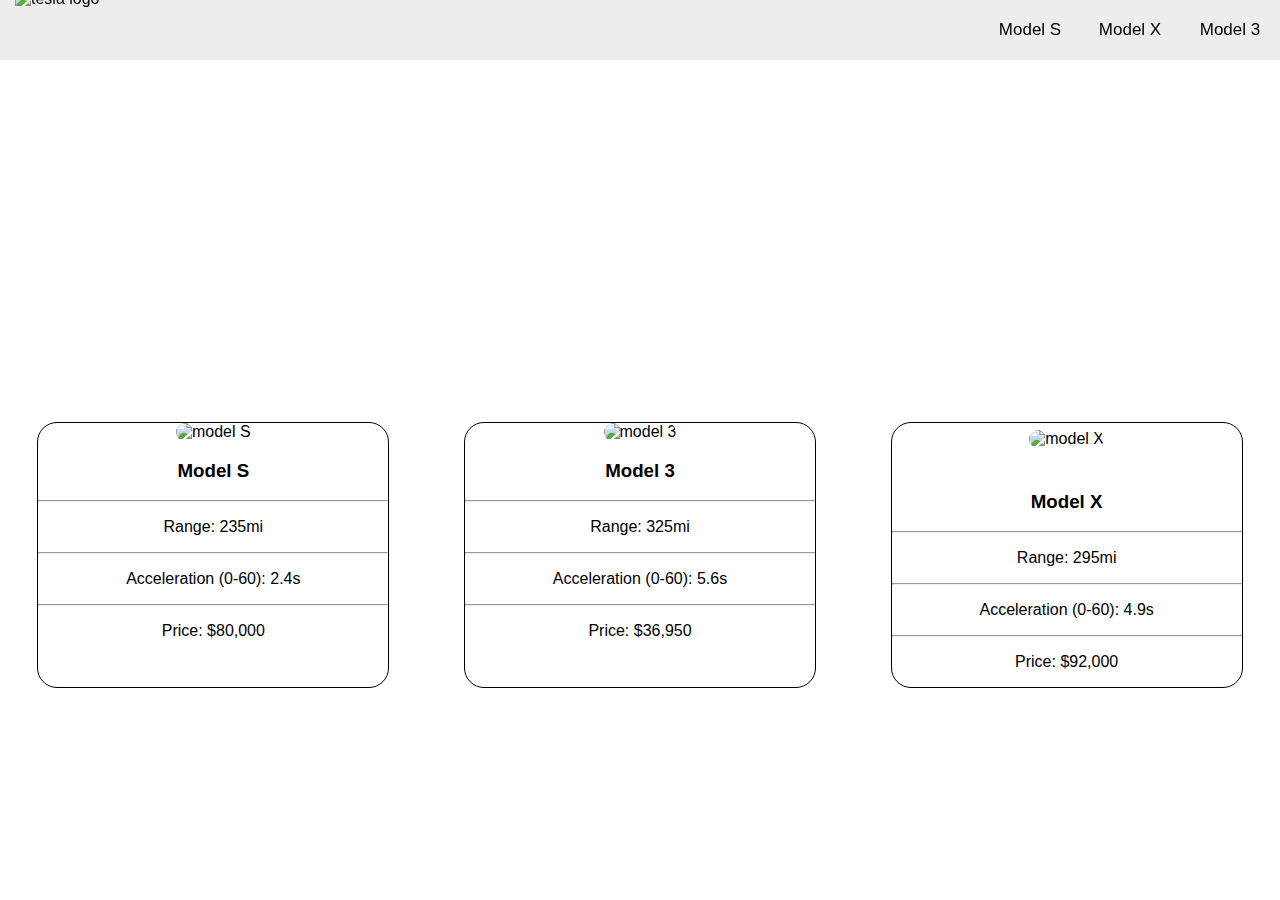
==== index.html @ 8cedb7c1 "Create index.html" ====
<!DOCTYPE html>
<html lang="en">
<head>
    <meta charset="UTF-8">
    <meta name="viewport" content="width=device-width, initial-scale=1.0">
    <meta http-equiv="X-UA-Compatible" content="ie=edge">
    <title>Document</title>
    <style>
    body{
        margin: 0;
        font-family: sans-serif;
    }
    #header{
        position: fixed;
        background-color: rgba(235, 235, 235, 0.900);
        width: 100%;
        height: 60px;
        z-index: 2;
    }
    #nav-bar{
        display:flex;
        justify-content: space-between;
        background-color: transparent;
        padding-left: 15px;
        height: 60px;
    }
    .nav-link{
        height: 40px;
        width: 100px;
        color: black;
        padding-top: 20px;
        font-size: 17px;
        text-align: center;
        text-decoration: none;
        display: block;
        float: right;
    }
    #header-img{
        width: 90px;
        height: 80px;
        position: relative; 
        bottom: 10px;
    }
    .nav-link:hover{
        background-color:whitesmoke;
    }

    #video-div{
        position: relative;
        margin: 0;
        bottom: 20px;
        z-index: 0;
    }

    @media screen and (max-width:425px){
        #header-img{
            display: none;
        }

        #model-links{
            margin-left: 20px;
        }
    }

    #flex-container{
        display: flex;
        justify-content: space-around;
    }

    .model-cards{
        border-style: solid;
        border-width: 0.5px;
        border-radius: 20px;
        width: 350px;
        text-align: center;
    }

    .model-cards:hover{
        box-shadow: 0 10px 20px rgba(0,0,0,0.19), 0 6px 6px rgba(0,0,0,0.23);
    }

    .model-icons{
        max-width: 100%;
        border-radius: 30px;
    }
    
    h3{
        text-align: center;
    }
    </style>
</head>
<body>
    <header id="header">
        <nav id="nav-bar">
            <img src="http://shetechexplorer.com/wp-content/uploads/2016/10/tesla-logo-png-2258.png " alt="tesla logo" id="header-img">
            <div id="model-links">
                <a href="#" class="nav-link">Model 3</a>
                <a href="#" class="nav-link">Model X</a>
                <a href="#" class="nav-link">Model S</a>
            </div>
        </nav>
    </header>
    <img src="https://habrastorage.org/webt/kt/nf/-l/ktnf-lr2xa42l1sojk9pt-i2lnm.jpeg" alt="" style="width:100%;z-index: 1  ;">
    <div id="video-div">
            <iframe id="video" width="100%" height="400" 
            src="https://www.youtube.com/embed/azUbCdcAeFM?controls=0" 
            frameborder="0" allowfullscreen></iframe>
    </div>
    <div id="flex-container">
        <div class="model-cards" id="modelS"> 
            <img src="https://www.tesla.com/tesla_theme/assets/img/compare/model_s--side_profile.png?20170524" alt="model S" class="model-icons">
            <article>
                <h3>Model S</h3>
                <hr>
                <p>Range: 235mi</p>
                <hr>
                <p>Acceleration (0-60): 2.4s</p>
                <hr>
                <p>Price: $80,000</p>
            </article>
        </div>
        <div class="model-cards" id="model3">
            <img src="https://www.tesla.com/sites/default/files/images/model-3/model_3--side_profile.png?20170801" alt="model 3" class="model-icons">
            <article>
                    <h3>Model 3</h3>
                    <hr>
                    <p>Range: 325mi</p>
                    <hr>
                    <p>Acceleration (0-60): 5.6s</p>
                    <hr>
                    <p>Price: $36,950</p>
                    </article>
        </div>
        <div class="model-cards" id="modelX">
            <img src="https://www.tesla.com/content/dam/tesla-site/sx-redesign/img/modelx/footer/modelx@2.jpg" alt="model X" class="model-icons" style="margin-bottom: 31px;position: relative;top: 7px; max-width: 99%;">
            <article>
                    <h3>Model X</h3>
                    <hr>
                    <p>Range: 295mi</p>
                    <hr>
                    <p>Acceleration (0-60): 4.9s</p>
                    <hr>
                    <p>Price: $92,000</p>
                </article>
        </div>
    </div>
</body>
</html>
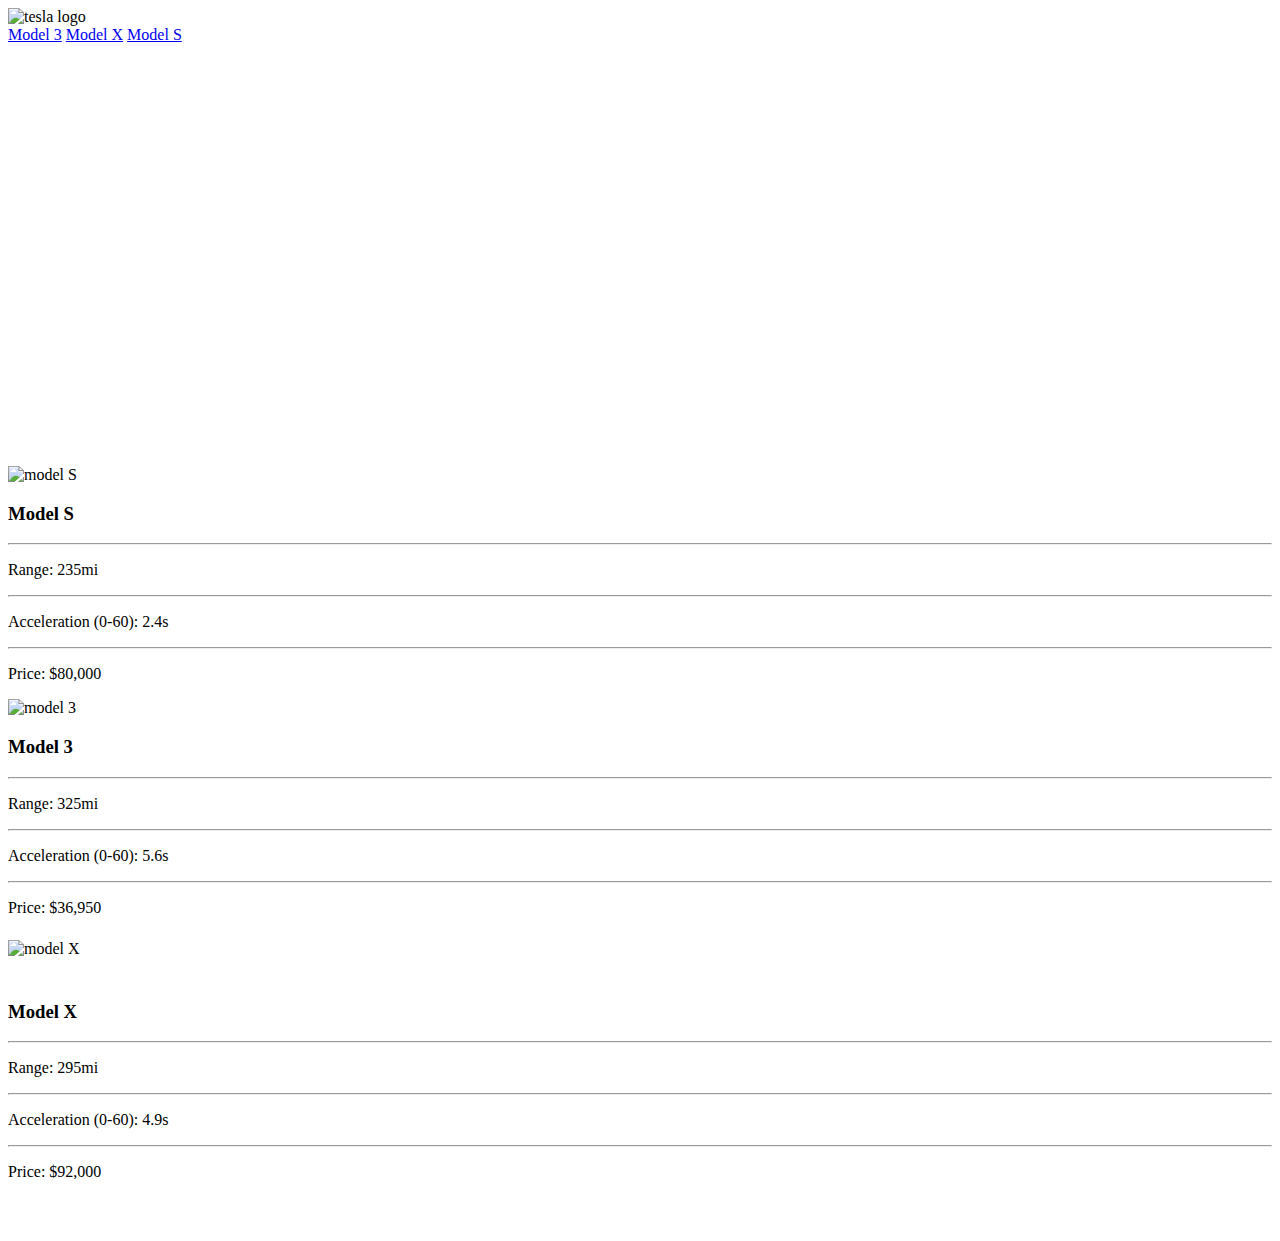
==== commit 2d1628cb: "Update index.html" ====
--- a/index.html
+++ b/index.html
@@ -4,90 +4,8 @@
     <meta charset="UTF-8">
     <meta name="viewport" content="width=device-width, initial-scale=1.0">
     <meta http-equiv="X-UA-Compatible" content="ie=edge">
-    <title>Document</title>
-    <style>
-    body{
-        margin: 0;
-        font-family: sans-serif;
-    }
-    #header{
-        position: fixed;
-        background-color: rgba(235, 235, 235, 0.900);
-        width: 100%;
-        height: 60px;
-        z-index: 2;
-    }
-    #nav-bar{
-        display:flex;
-        justify-content: space-between;
-        background-color: transparent;
-        padding-left: 15px;
-        height: 60px;
-    }
-    .nav-link{
-        height: 40px;
-        width: 100px;
-        color: black;
-        padding-top: 20px;
-        font-size: 17px;
-        text-align: center;
-        text-decoration: none;
-        display: block;
-        float: right;
-    }
-    #header-img{
-        width: 90px;
-        height: 80px;
-        position: relative; 
-        bottom: 10px;
-    }
-    .nav-link:hover{
-        background-color:whitesmoke;
-    }
-
-    #video-div{
-        position: relative;
-        margin: 0;
-        bottom: 20px;
-        z-index: 0;
-    }
-
-    @media screen and (max-width:425px){
-        #header-img{
-            display: none;
-        }
-
-        #model-links{
-            margin-left: 20px;
-        }
-    }
-
-    #flex-container{
-        display: flex;
-        justify-content: space-around;
-    }
-
-    .model-cards{
-        border-style: solid;
-        border-width: 0.5px;
-        border-radius: 20px;
-        width: 350px;
-        text-align: center;
-    }
-
-    .model-cards:hover{
-        box-shadow: 0 10px 20px rgba(0,0,0,0.19), 0 6px 6px rgba(0,0,0,0.23);
-    }
-
-    .model-icons{
-        max-width: 100%;
-        border-radius: 30px;
-    }
-    
-    h3{
-        text-align: center;
-    }
-    </style>
+    <link rel="stylesheet" href="CSS/style.css">
+    <title>Not real Tesla website!</title>
 </head>
 <body>
     <header id="header">
@@ -144,5 +62,6 @@
                 </article>
         </div>
     </div>
+    <br><br>
 </body>
 </html>
